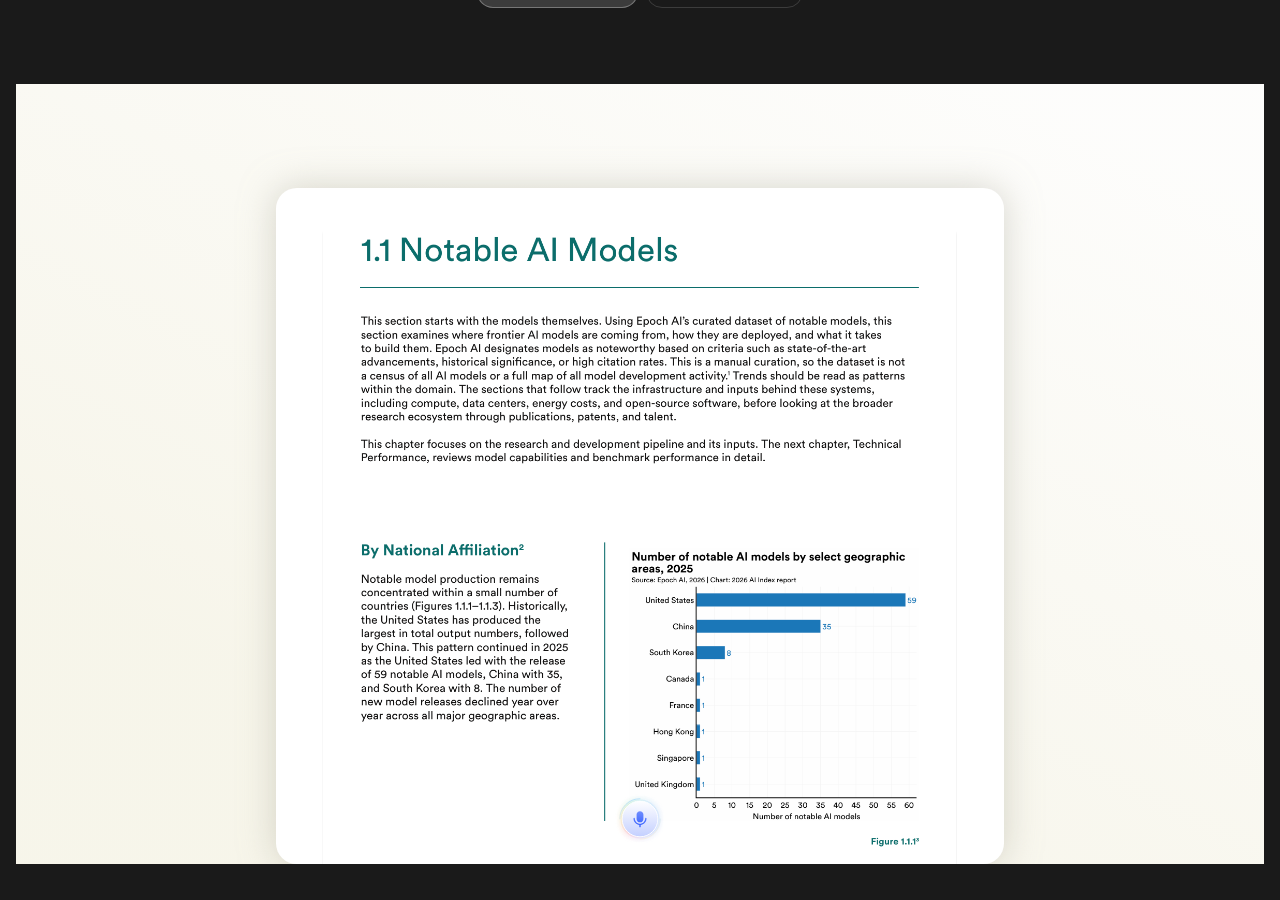
==== index.html @ 43699d31 "init: ai key case demo" ====
<!DOCTYPE html>
<html lang="zh-CN">
<head>
<meta charset="UTF-8">
<title>AI 键 Case</title>
<link rel="stylesheet" href="assets/ai-water-interactions.css">
<style>
* { margin: 0; padding: 0; box-sizing: border-box; }

body {
  width: 100%; height: 100vh;
  background: #1a1a1a;
  display: flex; flex-direction: column;
  align-items: center; justify-content: center;
  font-family: -apple-system, 'PingFang SC', 'Helvetica Neue', sans-serif;
  overflow: hidden;
  gap: 16px;
}

.tabs {
  display: flex; gap: 8px;
  z-index: 10;
  flex-shrink: 0;
}
.tab {
  padding: 6px 20px;
  border-radius: 20px;
  font-size: 13px;
  color: rgba(255,255,255,0.5);
  cursor: pointer;
  border: 1px solid rgba(255,255,255,0.15);
  transition: all 0.2s;
  user-select: none;
}
.tab.active {
  background: rgba(255,255,255,0.15);
  color: #fff;
  border-color: rgba(255,255,255,0.3);
}

.scene-wrapper {
  position: relative;
  width: 1440px;
  height: 900px;
  transform-origin: center center;
  flex-shrink: 0;
}

/* 每个场景固定 1440×900 */
.scene {
  position: absolute;
  top: 0; left: 0;
  width: 1440px; height: 900px;
  overflow: hidden;
  display: none;
}
.scene.active { display: block; }

/* ===================== SCENE 1: 一键语音 ===================== */
#scene-voice {
  background: #fff;
}
#scene-voice .bg-gradient {
  position: absolute;
  inset: 0;
  background: linear-gradient(205.744deg, rgb(245,244,237) 8.65%, rgb(214,206,151) 78.224%);
  opacity: 0.2;
}

/* PDF 白卡 left:300 top:120 w:840 */
.voice-card {
  position: absolute;
  left: 300px; top: 120px;
  width: 840px; height: 780px;
  background: #fff;
  border-radius: 24px;
  box-shadow: 0 0 40px rgba(178,176,160,0.5);
  overflow: hidden;
}
/* 内层容器 left:54 top:34 w:731 h:812，overflow hidden 裁掉浏览器 chrome */
.voice-card .pdf-inner {
  position: absolute;
  left: 54px; top: 34px;
  width: 731px; height: 812px;
  border-radius: 20px;
  overflow: hidden;
  pointer-events: none;
}
/* 图片用 Figma 参数：w:235.29% h:125.2% left:-66.34% top:-24.72% */
.voice-card .pdf-inner img {
  position: absolute;
  width: 235.29%;
  height: 125.2%;
  left: -66.34%;
  top: -24.72%;
  max-width: none;
}

/* AI 键 bottom:36 left:50% — Figma: size:32 但圆光晕 48 */
.ai-orb {
  position: absolute;
  bottom: 36px;
  left: 50%;
  transform: translateX(-50%);
  width: 32px; height: 32px;
  cursor: pointer;
  transition: opacity 0.5s ease;
}
.ai-orb.hidden { opacity: 0; pointer-events: none; }
.ai-orb:hover { filter: brightness(1.1); }
.ai-orb:active { opacity: 0.7; }

/* 三层光晕 */
.ai-orb .orb-outer {
  position: absolute;
  width: 72px; height: 72px;
  top: 50%; left: 50%; transform: translate(-50%,-50%);
  opacity: 0.3;
  transition: opacity 0.3s;
}
.ai-orb .orb-mid {
  position: absolute;
  width: 60px; height: 60px;
  top: 50%; left: 50%; transform: translate(-50%,-50%);
}
.ai-orb .orb-inner {
  position: absolute;
  width: 48px; height: 48px;
  top: 50%; left: 50%; transform: translate(-50%,-50%);
}
.ai-orb .orb-icon {
  position: absolute;
  width: 48px; height: 48px;
  top: 50%; left: 50%; transform: translate(-50%,-50%);
  transition: opacity 0.25s;
}

/* 录音状态：替换为新的 glow 图层 + 均衡器图标 */
.ai-orb .orb-rec-outer {
  position: absolute;
  width: 72px; height: 72px;
  top: 50%; left: 50%; transform: translate(-50%,-50%);
  opacity: 0;
  transition: opacity 0.3s;
}
.ai-orb .orb-rec-mid {
  position: absolute;
  width: 60px; height: 60px;
  top: 50%; left: 50%; transform: translate(-50%,-50%);
  opacity: 0;
  transition: opacity 0.3s;
}
.ai-orb .orb-rec-inner {
  position: absolute;
  width: 48px; height: 48px;
  top: 50%; left: 50%; transform: translate(-50%,-50%);
  opacity: 0;
  transition: opacity 0.3s;
}
/* 均衡器图标 */
.orb-eq {
  position: absolute;
  top: 50%; left: 50%; transform: translate(-50%,-50%);
  display: flex; align-items: center; gap: 2.5px;
  opacity: 0;
  transition: opacity 0.25s;
  pointer-events: none;
}
.orb-eq span {
  display: block;
  width: 2px; border-radius: 2px;
  background: linear-gradient(180deg, #708eff 0%, #335eff 100%);
  animation: eqAnim 0.6s ease-in-out infinite;
}
.orb-eq span:nth-child(1){ height:5px;  animation-delay:0s }
.orb-eq span:nth-child(2){ height:10px; animation-delay:0.1s }
.orb-eq span:nth-child(3){ height:14px; animation-delay:0.2s }
.orb-eq span:nth-child(4){ height:10px; animation-delay:0.3s }
.orb-eq span:nth-child(5){ height:5px;  animation-delay:0.4s }
@keyframes eqAnim {
  0%,100%{ transform:scaleY(1) } 50%{ transform:scaleY(0.4) }
}

/* idle 呼吸光晕 */
@keyframes orbBreathe {
  0%,100% { transform: translate(-50%,-50%) scale(1);    opacity: var(--orb-base-op); }
  50%      { transform: translate(-50%,-50%) scale(1.22); opacity: calc(var(--orb-base-op) * 1.7); }
}
.ai-orb.breathing .orb-outer {
  --orb-base-op: 0.25;
  animation: orbBreathe 2.6s ease-in-out infinite;
  transition: none;
}
.ai-orb.breathing .orb-mid {
  --orb-base-op: 0.5;
  animation: orbBreathe 2.6s ease-in-out infinite 0.15s;
  transition: none;
}
.ai-orb.breathing .orb-inner {
  --orb-base-op: 0.82;
  animation: orbBreathe 2.6s ease-in-out infinite 0.3s;
  transition: none;
}

/* recording 状态切换 */
.ai-orb.recording .orb-outer  { opacity: 0; }
.ai-orb.recording .orb-mid    { opacity: 0; }
.ai-orb.recording .orb-inner  { opacity: 0; }
.ai-orb.recording .orb-icon   { opacity: 0; }
.ai-orb.recording .orb-rec-outer { opacity: 0.3; }
.ai-orb.recording .orb-rec-mid   { opacity: 1; }
.ai-orb.recording .orb-rec-inner { opacity: 1; }
.ai-orb.recording .orb-eq        { opacity: 1; }

/* 语音胶囊：用 SVG 背景 + 迷你 orb 图标 */
.voice-capsule {
  position: absolute;
  bottom: 36px;
  left: 50%;
  transform: translateX(-50%);
  width: 60px;
  height: 60px;
  border-radius: 115px;
  overflow: hidden;
  opacity: 0;
  pointer-events: none;
  z-index: 20;
  transition: opacity 0.4s ease, width 0.5s cubic-bezier(0.34,1.2,0.64,1);
}
.voice-capsule.show {
  opacity: 1;
  width: 241px;
  pointer-events: auto;
}
.capsule-bg-img {
  position: absolute;
  left: 0; top: 0;
  width: 241px; height: 60px;
  pointer-events: none;
}
/* 胶囊内的迷你 orb 图标：left:-2.92 top:-2 w:63 h:64 */
.capsule-mini-orb {
  position: absolute;
  left: -2.92px; top: -2px;
  width: 63px; height: 64px;
}
.cmo-glow1 {
  position: absolute;
  width: 200.769px; height: 200.769px;
  top: 50%; left: calc(50% + 0.27px);
  transform: translate(-50%, -50%);
  opacity: 0.3;
  pointer-events: none;
}
.cmo-glow2 {
  position: absolute;
  width: 111.264px; height: 111.264px;
  top: 50%; left: calc(50% + 0.27px);
  transform: translate(-50%, -50%);
  pointer-events: none;
}
.cmo-glow3 {
  position: absolute;
  width: 61.319px; height: 61.319px;
  top: 50%; left: calc(50% + 0.27px);
  transform: translate(-50%, -50%);
  pointer-events: none;
}
.cmo-ring1 {
  position: absolute;
  width: 77.1px; height: 77.1px;
  top: 50%; left: calc(50% + 0.27px);
  transform: translate(-50%, -50%);
  pointer-events: none;
}
/* 用 CSS 圆替代有 SVG 滤镜的 ring1，避免发虚锯齿 */
.cmo-circle {
  position: absolute;
  width: 37.58px; height: 37.58px;
  top: 50%; left: calc(50% + 0.27px);
  transform: translate(-50%, -50%);
  border-radius: 50%;
  background: linear-gradient(180deg, #fff 0%, #c3cfff 100%);
  border: 1px solid rgba(255,255,255,0.9);
  box-shadow: 0 0 14px rgba(80,100,240,0.28),
              inset 0 3px 4px rgba(255,255,255,0.85),
              inset 0 -2px 3px rgba(195,207,255,0.7);
}
.cmo-ring2 {
  position: absolute;
  width: 42.5px; height: 42.5px;
  top: 50%; left: calc(50% + 0.27px);
  transform: translate(-50%, -50%);
  pointer-events: none;
}
.cmo-ring3 {
  position: absolute;
  width: 42.5px; height: 42.5px;
  top: 50%; left: calc(50% + 0.27px);
  transform: translate(-50%, -50%) rotate(90deg);
  pointer-events: none;
}
/* 均衡器条：left:22.54 top:22.77 size:18.462 in icon container */
.cmo-bars {
  position: absolute;
  left: 22.54px; top: 22.77px;
  width: 18.462px; height: 18.462px;
  display: flex; align-items: center;
  justify-content: center;
  gap: 2.261px;
}
.cmo-bars span {
  display: block;
  width: 1.884px; border-radius: 2px;
  background: linear-gradient(180deg, #708eff 0%, #335eff 100%);
  animation: eqAnim 0.6s ease-in-out infinite;
}
.cmo-bars span:nth-child(1){ height:4.521px; animation-delay:0s }
.cmo-bars span:nth-child(2){ height:9.042px; animation-delay:0.1s }
.cmo-bars span:nth-child(3){ height:13.564px; animation-delay:0.2s }
.cmo-bars span:nth-child(4){ height:9.042px; animation-delay:0.3s }
.cmo-bars span:nth-child(5){ height:4.521px; animation-delay:0.4s }
.capsule-label {
  position: absolute;
  left: 61.15px;
  top: 50%;
  transform: translateY(-50%);
  font-size: 18.462px;
  line-height: 30px;
  color: rgba(255,255,255,0.92);
  white-space: nowrap;
}

/* AI 面板 right:60 top:335 w:382 */
.ai-result-panel {
  position: absolute;
  right: 60px; top: 335px;
  width: 382px;
  background: linear-gradient(180deg, #000 0%, rgba(0,0,0,0.95) 84%, rgba(0,0,0,0) 105%);
  border: 1px solid #46c0ff;
  border-radius: 26px;
  padding: 24px 24px 20px;
  opacity: 0;
  transform: translateX(24px) scale(0.96);
  transition: opacity 0.5s cubic-bezier(0.22,1,0.36,1), transform 0.5s cubic-bezier(0.22,1,0.36,1);
  pointer-events: none;
  z-index: 10;
}
.ai-result-panel.show {
  opacity: 1;
  transform: translateX(0) scale(1);
  pointer-events: auto;
}
.panel-header {
  display: flex; align-items: center; gap: 8px;
  margin-bottom: 14px;
}
.panel-header img.logo-mark { width: 20px; height: 20px; }
.panel-header img.logo-text { height: 14px; }
.panel-body {
  font-size: 17px;
  line-height: 32px;
  color: rgba(255,255,255,0.92);
  letter-spacing: 0.01em;
  min-height: 120px;
  margin-bottom: 18px;
}
.panel-input {
  display: flex; align-items: center; gap: 10px;
  background: rgba(255,255,255,0.07);
  border: 1px solid rgba(255,255,255,0.14);
  border-radius: 20px;
  padding: 12px 14px;
  height: 52px;
}
.panel-input span {
  flex: 1;
  font-size: 14px;
  color: rgba(255,255,255,0.36);
}
.panel-input-icons {
  display: flex; gap: 10px; align-items: center;
}
.panel-input-icons .input-icon {
  width: 14px; height: 14px; display: block; flex-shrink: 0; opacity: 0.8;
}
.panel-mic-icon {
  position: relative; width: 18px; height: 18px; flex-shrink: 0;
}
.panel-mic-icon .mic-v {
  position: absolute; width: 3.63px; height: 6.47px; top: 3.82px; left: 7.19px;
}
.panel-mic-icon .mic-u {
  position: absolute; width: 8.67px; height: 6.34px; top: 7.77px; left: 4.67px;
}
.input-icon-divider {
  width: 1px; height: 12px; background: rgba(255,255,255,0.24); flex-shrink: 0;
}
.input-icon-send {
  width: 22px; height: 22px; border-radius: 11px;
  background: rgba(255,255,255,0.16);
  display: flex; align-items: center; justify-content: center; flex-shrink: 0;
}

/* hint */
.hint {
  position: absolute;
  bottom: 8px; left: 50%; transform: translateX(-50%);
  font-size: 12px; color: rgba(255,255,255,0.3);
  white-space: nowrap; pointer-events: none;
  transition: opacity 0.3s;
}
.hint.hide { opacity: 0; }

/* ===================== SCENE 2: 一键输入（微信） ===================== */
#scene-input {
  background: #fff;
}
#scene-input .bg-gradient {
  position: absolute; inset: 0;
  background: linear-gradient(205.744deg, rgb(245,244,237) 8.65%, rgb(214,206,151) 78.224%);
  opacity: 0.2;
}

/* 微信窗口 left:242 top:120 w:956 h:640 */
.wc-window {
  position: absolute;
  left: 242px; top: 120px;
  width: 956px; height: 640px;
  border-radius: 20px;
  overflow: hidden;
  box-shadow: 0 0 20px rgba(178,176,160,0.5);
  display: flex;
}

/* 左侧 sidebar w:84 */
.wc-sidebar {
  width: 84px;
  background: #ededed;
  flex-shrink: 0;
  display: flex; flex-direction: column; align-items: center;
  padding: 40px 0 24px;
  gap: 0;
  position: relative;
}
.wc-sidebar .avatar-wrap {
  width: 36px; height: 36px; border-radius: 50%; overflow: hidden; margin-bottom: 36px;
}
.wc-sidebar .avatar-wrap img { width: 100%; height: 100%; object-fit: cover; }
.wc-nav-icons {
  display: flex; flex-direction: column; gap: 24px; align-items: center;
}
.wc-nav-icons img { width: 24px; height: 24px; }
.wc-sidebar .settings-icon {
  position: absolute; bottom: 24px; left: 30px;
  width: 24px; height: 24px;
}

/* 联系人列表 w:320（84+320=404 → 右边从365开始） */
.wc-contacts-list {
  width: 280px;
  background: #f5f5f5;
  flex-shrink: 0;
  position: relative;
}
/* 背景图（渐变+暗角） */
.wc-contacts-list .bg-img {
  position: absolute;
  top: 0; left: 0;
  width: 320px; height: 640px;
}
.wc-contacts-list .search-bar {
  position: absolute;
  top: 30px; left: 24px;
  width: 232px; height: 46px;
  background: #e9e9e9;
  border-radius: 8px;
}
/* 联系人条目 */
.wc-contacts-items {
  position: absolute;
  top: 97px; left: 84px;
  display: flex; flex-direction: column; gap: 8px;
}
.wc-contact-item { width: 280px; height: 80px; }
.wc-contact-item img { width: 100%; height: 100%; }

/* 分割线 */
.wc-vert-divider {
  position: absolute;
  top: 0; left: 364px;
  width: 1px; height: 640px;
}
.wc-vert-divider img { width: 100%; height: 100%; }

/* 聊天区 left:365 w:591 */
.wc-chat {
  flex: 1;
  background: #f5f5f5;
  display: flex; flex-direction: column;
  position: relative;
}
/* 顶部标题 h:76 */
.wc-chat-header {
  height: 76px;
  background: #fff;
  display: flex; align-items: center;
  padding: 0 34px;
  font-size: 20px;
  font-weight: 600;
  color: #000;
  flex-shrink: 0;
  border-bottom: 1px solid #d9d9d9;
}
/* 消息区 */
.wc-chat-body {
  flex: 1;
  padding: 20px 24px;
  display: flex; flex-direction: column; gap: 16px;
  overflow: hidden;
}

/* 消息气泡行 */
.msg-row { display: flex; align-items: flex-start; gap: 10px; }
.msg-row.me { flex-direction: row-reverse; }

.msg-avatar { width: 32px; height: 32px; border-radius: 4px; overflow: hidden; flex-shrink: 0; }
.msg-avatar img { width: 100%; height: 100%; object-fit: cover; }

.msg-bubble {
  max-width: 320px;
  background: #fff;
  border-radius: 0 6px 6px 6px;
  padding: 10px 14px;
  font-size: 16px; line-height: 26px; color: #000;
}
.msg-row.me .msg-bubble {
  background: #95ec69;
  border-radius: 6px 0 6px 6px;
}

/* 文件气泡 */
.file-bubble {
  background: #fff;
  border-radius: 0 6px 6px 6px;
  overflow: hidden;
  width: 204px;
}
.file-bubble img { width: 100%; height: auto; display: block; }

/* 底部输入区 h:161 */
.wc-input-area {
  height: 161px;
  flex-shrink: 0;
  border-top: 1px solid #d9d9d9;
  background: #fff;
  position: relative;
}
.wc-input-toolbar {
  display: flex; align-items: center; gap: 12px;
  padding: 12px 16px 0;
}
.wc-input-toolbar img { width: 24px; height: 24px; }
.wc-input-box {
  padding: 8px 16px;
  font-size: 18px; line-height: 32px;
  color: #999;
  min-height: 40px;
}
.wc-input-box.typing { color: #000; }

/* AI 胶囊 (微信版) bottom:36 */
.wc-capsule {
  position: absolute;
  bottom: 36px;
  left: 50%;
  transform: translateX(-50%);
  height: 60px;
  background: linear-gradient(135deg, #111827, #1e3a5f);
  border-radius: 40px;
  display: flex; align-items: center; gap: 14px;
  padding: 0 24px;
  opacity: 0;
  width: 60px;
  overflow: hidden;
  white-space: nowrap;
  box-shadow: 0 4px 24px rgba(0,0,0,0.35);
  transition: opacity 0.25s, width 0.45s cubic-bezier(0.34,1.4,0.64,1);
  pointer-events: none;
  z-index: 20;
}
.wc-capsule.show {
  opacity: 1;
  width: 500px;
  pointer-events: auto;
}

/* AI 键 (微信) bottom:36 left:50% */
.ai-orb-wc {
  position: absolute;
  bottom: 36px;
  left: 50%;
  transform: translateX(-50%);
  width: 32px; height: 32px;
  cursor: pointer;
  transition: transform 0.15s;
  z-index: 10;
}
.ai-orb-wc:hover { transform: translateX(-50%) scale(1.08); }
.ai-orb-wc:active { transform: translateX(-50%) scale(0.94); }
.ai-orb-wc .orb-outer { position:absolute;width:72px;height:72px;top:50%;left:50%;transform:translate(-50%,-50%);opacity:0.3; }
.ai-orb-wc .orb-mid  { position:absolute;width:60px;height:60px;top:50%;left:50%;transform:translate(-50%,-50%); }
.ai-orb-wc .orb-inner{ position:absolute;width:48px;height:48px;top:50%;left:50%;transform:translate(-50%,-50%); }
.ai-orb-wc .orb-icon { position:absolute;width:48px;height:48px;top:50%;left:50%;transform:translate(-50%,-50%); }
</style>
</head>
<body>

<div class="tabs">
  <div class="tab active" onclick="switchScene('voice',this)">一键语音 · PDF 总结</div>
  <div class="tab" onclick="switchScene('input',this)">一键输入 · 微信回复</div>
</div>

<div class="scene-wrapper" id="wrapper">

  <!-- ========== SCENE 1: 一键语音 ========== -->
  <div class="scene active" id="scene-voice">
    <div class="bg-gradient"></div>

    <!-- PDF 白卡 -->
    <div class="voice-card">
      <div class="pdf-inner">
        <img src="assets/pdf-page.png" alt="PDF">
      </div>
    </div>

    <!-- AI 语音胶囊 -->
    <div class="voice-capsule" id="voice-capsule">
      <img class="capsule-bg-img" src="assets/capsule-bg.svg" alt="">
      <div class="capsule-mini-orb">
        <img class="cmo-glow1" src="assets/orb-rec-outer.png" alt="">
        <img class="cmo-glow2" src="assets/orb-rec-mid.png" alt="">
        <img class="cmo-glow3" src="assets/orb-rec-inner.png" alt="">
        <div class="cmo-circle"></div>
        <img class="cmo-ring2" src="assets/orb-rec-ring2.svg" alt="">
        <img class="cmo-ring3" src="assets/orb-rec-ring3.svg" alt="">
        <div class="cmo-bars">
          <span></span><span></span><span></span><span></span><span></span>
        </div>
      </div>
      <span class="capsule-label">总结一下这页内容</span>
    </div>

    <!-- AI 结果面板 -->
    <div class="ai-result-panel" id="ai-panel">
      <div class="panel-header">
        <img class="logo-mark" src="assets/tianxi-logo-mark.svg" alt="">
        <img class="logo-text" src="assets/tianxi-logo-text.svg" alt="天禧 AI">
      </div>
      <div class="panel-body" id="panel-text"></div>
      <div class="panel-input">
        <span>需要我帮你做什么</span>
        <div class="panel-input-icons">
          <img class="input-icon" src="assets/icon-input-add.svg" alt="">
          <div class="panel-mic-icon">
            <img class="mic-v" src="assets/icon-input-mic-v.svg" alt="">
            <img class="mic-u" src="assets/icon-input-mic-u.svg" alt="">
          </div>
          <div class="input-icon-divider"></div>
          <div class="input-icon-send">
            <img src="assets/icon-input-send.svg" width="11" height="11" alt="">
          </div>
        </div>
      </div>
    </div>

    <!-- AI 键 -->
    <div class="ai-orb" id="voice-orb" onclick="triggerVoice()">
      <img class="orb-outer" src="assets/orb-idle-outer.png" alt="">
      <img class="orb-mid"   src="assets/orb-idle-mid.png" alt="">
      <img class="orb-inner" src="assets/orb-idle-inner.png" alt="">
      <img class="orb-icon"  src="assets/orb-idle-icon.svg" alt="">
      <!-- 录音状态替换图层 -->
      <img class="orb-rec-outer" src="assets/orb-rec-outer.png" alt="">
      <img class="orb-rec-mid"   src="assets/orb-rec-mid.png" alt="">
      <img class="orb-rec-inner" src="assets/orb-rec-inner.png" alt="">
      <div class="orb-eq">
        <span></span><span></span><span></span><span></span><span></span>
      </div>
    </div>

    <div class="hint" id="voice-hint">点击 AI 键体验</div>
  </div>


  <!-- ========== SCENE 2: 一键输入 ========== -->
  <div class="scene" id="scene-input">
    <div class="bg-gradient"></div>

    <!-- 微信窗口 -->
    <div class="wc-window">

      <!-- 左侧 sidebar -->
      <div class="wc-sidebar">
        <div class="avatar-wrap">
          <img src="assets/wc-avatar-circle.png" alt="">
        </div>
        <div class="wc-nav-icons">
          <img src="assets/wc-nav-chat.svg" alt="">
          <img src="assets/wc-nav-contacts.svg" alt="">
          <img src="assets/wc-nav-moments.svg" alt="">
        </div>
        <img class="settings-icon" src="assets/wc-nav-settings.svg" alt="">
      </div>

      <!-- 联系人列表（通过设计稿图片还原） -->
      <div class="wc-contacts-list">
        <img class="bg-img" src="assets/wc-left-bg.svg" alt="">
        <div class="search-bar"></div>
        <div class="wc-contacts-items">
          <div class="wc-contact-item"><img src="assets/wc-contact1.svg" alt=""></div>
          <div class="wc-contact-item"><img src="assets/wc-contact2.svg" alt=""></div>
          <div class="wc-contact-item"><img src="assets/wc-contact3.svg" alt=""></div>
          <div class="wc-contact-item"><img src="assets/wc-contact4.svg" alt=""></div>
        </div>
        <div class="wc-vert-divider"><img src="assets/wc-divider.svg" alt=""></div>
      </div>

      <!-- 聊天区 -->
      <div class="wc-chat">
        <div class="wc-chat-header">报价单</div>
        <div class="wc-chat-body">
          <!-- 我发的文字 -->
          <div class="msg-row me">
            <div class="msg-avatar"><img src="assets/wc-avatar-me.png" alt=""></div>
            <div class="msg-bubble">宇总，我把报价单发您</div>
          </div>
          <!-- 我发的文件 -->
          <div class="msg-row me">
            <div class="msg-avatar"><img src="assets/wc-avatar-me.png" alt=""></div>
            <div class="file-bubble">
              <img src="assets/wc-file-bubble.png" alt="">
            </div>
          </div>
          <!-- 对方回复 -->
          <div class="msg-row other">
            <div class="msg-avatar"><img src="assets/wc-avatar-other.png" alt=""></div>
            <div class="msg-bubble">周经理，你们报价比别家贵 30% 啊</div>
          </div>
        </div>

        <!-- 输入区 -->
        <div class="wc-input-area">
          <div class="wc-input-toolbar">
            <img src="assets/wc-icon-emoji.svg" alt="">
            <img src="assets/wc-icon-scissors.svg" alt="">
            <img src="assets/wc-icon-folder.svg" alt="">
          </div>
          <div class="wc-input-box" id="wc-input">输入消息…</div>
        </div>
      </div>
    </div>

    <!-- AI 胶囊 (微信) -->
    <div class="wc-capsule" id="wc-capsule">
      <div class="capsule-wave">
        <span></span><span></span><span></span><span></span><span></span>
      </div>
      <span class="capsule-label">回复客户，委婉说明我们价格高是因为服务好</span>
    </div>

    <!-- AI 键 -->
    <div class="ai-orb-wc" id="wc-orb" onclick="triggerInput()">
      <img class="orb-outer" src="assets/orb-outer.png" alt="">
      <img class="orb-mid"   src="assets/orb-mid.png" alt="">
      <img class="orb-inner" src="assets/orb-inner.png" alt="">
      <img class="orb-icon"  src="assets/orb-icon.svg" alt="">
    </div>

    <div class="hint" id="input-hint">点击 AI 键体验</div>
  </div>

</div>

<script src="assets/ai-water-interactions.js"></script>
<script>
// 缩放适配
function scaleScene() {
  const wrapper = document.getElementById('wrapper');
  const availW = window.innerWidth - 32;
  const availH = window.innerHeight - 80;
  const scale = Math.min(availW / 1440, availH / 900);
  wrapper.style.transform = `scale(${scale})`;
}
scaleScene();
window.addEventListener('resize', scaleScene);

// 切换场景
function switchScene(name, el) {
  document.querySelectorAll('.scene').forEach(s => s.classList.remove('active'));
  document.querySelectorAll('.tab').forEach(t => t.classList.remove('active'));
  document.getElementById('scene-' + name).classList.add('active');
  el.classList.add('active');
  resetAll();
}

function resetAll() {
  // voice
  stopRipple();
  document.getElementById('voice-capsule').classList.remove('show');
  document.getElementById('ai-panel').classList.remove('show');
  document.getElementById('panel-text').textContent = '';
  document.getElementById('voice-hint').classList.remove('hide');
  document.getElementById('voice-orb').classList.remove('recording');
  document.getElementById('voice-orb').classList.remove('hidden');
  document.getElementById('voice-orb').classList.remove('breathing');
  voiceState = 0;
  if (voiceTimer) clearTimeout(voiceTimer);
  // 重置后重新自动播放
  if (document.getElementById('scene-voice').classList.contains('active')) {
    startVoiceFlow();
  }

  // input
  document.getElementById('wc-capsule').classList.remove('show');
  const inputEl = document.getElementById('wc-input');
  inputEl.textContent = '输入消息…';
  inputEl.classList.remove('typing');
  document.getElementById('input-hint').classList.remove('hide');
  // 清除动态追加的发送气泡
  document.querySelectorAll('#scene-input .msg-sent').forEach(el => el.remove());
  inputState = 0;
  if (inputTimer) clearTimeout(inputTimer);
}

// ====== Scene 1: 一键语音 ======
let voiceState = 0, voiceTimer = null;
const PDF_SUMMARY = '本页是《2026 AI Index 报告》，聚焦知名 AI 模型。基于 Epoch AI 数据集，分析2025年知名AI模型分布：美国以59个领先，中国35个、韩国8个紧随其后，主要地区新模型发布量同比下降。';

// ---- 水波纹（AIWater WaterRippleLayer） ----
let rippleLayer = null;

function buildRippleBackground(ctx, w, h) {
  // 和 scene-voice 背景一致：浅暖白渐变
  const g = ctx.createLinearGradient(0, 0, w * 0.6, h);
  g.addColorStop(0, '#f5f4ed');
  g.addColorStop(1, '#d6ce97');
  ctx.fillStyle = g;
  ctx.fillRect(0, 0, w, h);
  // 叠加白卡（PDF 区域）
  ctx.fillStyle = 'rgba(255,255,255,0.82)';
  const cardX = w * (300/1440), cardY = h * (120/900);
  const cardW = w * (840/1440), cardH = h * (780/900);
  ctx.fillRect(cardX, cardY, cardW, cardH);
}

function initRipple() {
  if (rippleLayer) { rippleLayer.destroy(); rippleLayer = null; }
  const sceneEl = document.getElementById('scene-voice');
  rippleLayer = AIWater.createWaterRippleLayer({
    target: sceneEl,
    fullScreen: false,
    autoPlay: false,
    loop: false,
    duration: 1400,
    sourceX: 0.5,
    sourceY: 1.06,
    opacity: 0.92,
    scale: 0.62
  });
  rippleLayer.setBackground(buildRippleBackground);
}

function playRipple(onComplete) {
  if (!rippleLayer) initRipple();
  rippleLayer.looping = false;
  rippleLayer.play();
  setTimeout(() => { onComplete?.(); }, 1500);
}

function stopRipple() {
  if (rippleLayer) rippleLayer.stop();
}

function startVoiceFlow() {
  playRipple(() => {
    // 水波纹结束 → 呼吸
    const orb = document.getElementById('voice-orb');
    orb.classList.add('breathing');
    voiceTimer = setTimeout(() => {
      orb.classList.remove('breathing');
      orb.classList.add('hidden');
      document.getElementById('voice-hint').classList.add('hide');
      voiceState = 1;
      voiceTimer = setTimeout(() => {
        document.getElementById('voice-capsule').classList.add('show');
        voiceTimer = setTimeout(() => {
          document.getElementById('voice-capsule').classList.remove('show');
          voiceTimer = setTimeout(() => {
            document.getElementById('ai-panel').classList.add('show');
            typewrite('panel-text', PDF_SUMMARY, 20);
            voiceState = 2;
          }, 500);
        }, 1800);
      }, 400);
    }, 1500);
  });
}

function triggerVoice() {
  if (voiceState === 2) {
    resetAll();
  }
}

function typewrite(id, text, speed) {
  const el = document.getElementById(id);
  el.textContent = '';
  let i = 0;
  function next() {
    if (i < text.length) {
      el.textContent += text[i++];
      voiceTimer = setTimeout(next, speed);
    }
  }
  next();
}

// ====== Scene 2: 一键输入 ======
let inputState = 0, inputTimer = null;
const WC_REPLY = '宇总，理解您的顾虑。我方定价略高于同行，只因交付、品控与服务均执行更高标准。';

function triggerInput() {
  if (inputState === 0) {
    document.getElementById('input-hint').classList.add('hide');
    document.getElementById('wc-capsule').classList.add('show');
    inputState = 1;
    inputTimer = setTimeout(() => {
      document.getElementById('wc-capsule').classList.remove('show');
      inputTimer = setTimeout(() => {
        const inputEl = document.getElementById('wc-input');
        inputEl.textContent = '';
        inputEl.classList.add('typing');
        typeInput(inputEl, WC_REPLY, 30, () => {
          // 打字完成 → 发送：清空输入框，追加气泡
          inputTimer = setTimeout(() => {
            inputEl.textContent = '输入消息…';
            inputEl.classList.remove('typing');
            sendBubble(WC_REPLY);
            inputState = 3;
          }, 400);
        });
        inputState = 2;
      }, 280);
    }, 1600);
  } else if (inputState === 3) {
    resetAll();
  }
}

function typeInput(el, text, speed, onDone) {
  let i = 0;
  function next() {
    if (i < text.length) {
      el.textContent += text[i++];
      inputTimer = setTimeout(next, speed);
    } else {
      onDone?.();
    }
  }
  next();
}

function sendBubble(text) {
  const chatBody = document.querySelector('#scene-input .wc-chat-body');
  const row = document.createElement('div');
  row.className = 'msg-row me msg-sent';
  row.innerHTML = `
    <div class="msg-avatar"><img src="assets/wc-avatar-me.png" alt=""></div>
    <div class="msg-bubble" id="sent-bubble"></div>
  `;
  // 先以 opacity 0 插入，然后 fade in
  row.style.opacity = '0';
  row.style.transition = 'opacity 0.25s ease';
  chatBody.appendChild(row);
  chatBody.scrollTop = chatBody.scrollHeight;
  // 触发 fade in
  requestAnimationFrame(() => {
    requestAnimationFrame(() => { row.style.opacity = '1'; });
  });
  // 逐字打出气泡内容
  const bubble = document.getElementById('sent-bubble');
  let i = 0;
  function next() {
    if (i < text.length) {
      bubble.textContent += text[i++];
      chatBody.scrollTop = chatBody.scrollHeight;
      inputTimer = setTimeout(next, 28);
    }
  }
  setTimeout(next, 200);
}
// 页面加载后自动启动
initRipple();
startVoiceFlow();
</script>
</body>
</html>
---- assets/ai-water-interactions.css ----
.aiw-hide-native-cursor,
.aiw-hide-native-cursor * {
  cursor: none !important;
}

.aiw-cursor-layer {
  position: fixed;
  inset: 0;
  z-index: 2147483000;
  pointer-events: none;
}

.aiw-cursor-asset {
  position: absolute;
  left: 0;
  top: 0;
  width: 133px;
  height: 131px;
  display: block;
  opacity: 0;
  transform:
    translate3d(
      calc(var(--aiw-cursor-x, -100px) - var(--aiw-cursor-hotspot-x, 50px)),
      calc(var(--aiw-cursor-y, -100px) - var(--aiw-cursor-hotspot-y, 37px)),
      0
    )
    scale(0.9);
  transform-origin: var(--aiw-cursor-hotspot-x, 50px) var(--aiw-cursor-hotspot-y, 37px);
  transition:
    opacity 120ms ease,
    transform 180ms cubic-bezier(0.16, 1, 0.3, 1);
  user-select: none;
}

.aiw-cursor-layer.is-visible .aiw-cursor-asset {
  opacity: 1;
  transform:
    translate3d(
      calc(var(--aiw-cursor-x, -100px) - var(--aiw-cursor-hotspot-x, 50px)),
      calc(var(--aiw-cursor-y, -100px) - var(--aiw-cursor-hotspot-y, 37px)),
      0
    )
    scale(1);
}

.aiw-chip-layer {
  position: fixed;
  inset: 0;
  z-index: 2147482990;
  pointer-events: none;
}

.aiw-command-chip {
  position: absolute;
  left: 0;
  top: 0;
  min-width: 280px;
  height: 72px;
  display: inline-flex;
  align-items: center;
  gap: 20px;
  border: 2px solid rgba(37, 107, 181, 0.9);
  border-radius: 999px;
  background:
    radial-gradient(circle at 18% 46%, rgba(255, 255, 255, 0.88), rgba(223, 238, 255, 0.76) 48%, transparent 76%),
    linear-gradient(100deg, rgba(229, 242, 255, 0.96), rgba(219, 235, 255, 0.9));
  box-shadow:
    inset 0 0 36px rgba(255, 255, 255, 0.86),
    inset 0 -10px 28px rgba(76, 143, 255, 0.13),
    0 14px 30px rgba(42, 95, 162, 0.15),
    0 0 34px rgba(91, 158, 255, 0.18);
  color: #1f67c8;
  font: 800 24px/1 "SF Pro Display", "PingFang SC", "Noto Sans SC", Arial, sans-serif;
  letter-spacing: 0;
  opacity: 0;
  overflow: hidden;
  padding: 0 30px 0 34px;
  transform:
    translate3d(var(--aiw-chip-x, -100px), var(--aiw-chip-y, -100px), 0)
    scaleX(0.28)
    scaleY(0.96);
  transform-origin: 34px 50%;
  transition:
    opacity 120ms ease,
    transform 460ms cubic-bezier(0.16, 1, 0.3, 1);
}

.aiw-command-chip::before {
  content: "";
  position: absolute;
  inset: -70% -18%;
  background:
    radial-gradient(circle at 18% 44%, rgba(255, 255, 255, 0.56), transparent 22%),
    radial-gradient(circle at 78% 58%, rgba(90, 190, 255, 0.13), transparent 26%),
    linear-gradient(115deg, transparent 0 36%, rgba(255, 255, 255, 0.34) 46%, transparent 58%);
  opacity: 0.82;
  transform: translateX(-16%);
}

.aiw-chip-layer.is-visible .aiw-command-chip {
  opacity: 1;
  transform:
    translate3d(var(--aiw-chip-x, -100px), var(--aiw-chip-y, -100px), 0)
    scaleX(1)
    scaleY(1);
}

.aiw-command-icon,
.aiw-command-label {
  position: relative;
  z-index: 1;
}

.aiw-command-icon {
  width: 38px;
  display: inline-grid;
  grid-template-columns: repeat(3, 5px);
  align-items: center;
  justify-content: center;
  gap: 5px;
  flex: 0 0 auto;
}

.aiw-command-icon span {
  width: 5px;
  border-radius: 999px;
  background: #2d72ce;
  opacity: 0.86;
}

.aiw-command-icon span:nth-child(1) {
  height: 16px;
}

.aiw-command-icon span:nth-child(2) {
  height: 26px;
}

.aiw-command-icon span:nth-child(3) {
  height: 12px;
  opacity: 0.38;
}

.aiw-command-label {
  white-space: nowrap;
  opacity: 0;
  transform: translateX(-8px);
  transition:
    opacity 260ms 130ms ease,
    transform 260ms 130ms cubic-bezier(0.16, 1, 0.3, 1);
}

.aiw-chip-layer.is-visible .aiw-command-label {
  opacity: 1;
  transform: translateX(0);
}

.aiw-command-chip-asset {
  position: absolute;
  left: 0;
  top: 0;
  width: 365px;
  height: 198px;
  display: block;
  opacity: 0;
  transform:
    translate3d(var(--aiw-chip-x, -100px), var(--aiw-chip-y, -100px), 0)
    scale(0.92);
  transform-origin: 64px 58px;
  transition:
    opacity 160ms ease,
    transform 420ms cubic-bezier(0.16, 1, 0.3, 1);
  user-select: none;
}

.aiw-chip-layer.is-visible .aiw-command-chip-asset {
  opacity: 1;
  transform:
    translate3d(var(--aiw-chip-x, -100px), var(--aiw-chip-y, -100px), 0)
    scale(1);
}

.aiw-voice-layer {
  position: fixed;
  inset: 0;
  z-index: 2147483000;
  pointer-events: none;
}

.aiw-voice-composite {
  position: absolute;
  left: 0;
  top: 0;
  width: 349px;
  height: 198px;
  opacity: 0;
  transform: translate3d(var(--aiw-voice-x, -100px), var(--aiw-voice-y, -100px), 0);
  transition: opacity 120ms ease;
  user-select: none;
}

.aiw-voice-layer.is-visible .aiw-voice-composite {
  opacity: 1;
}

.aiw-voice-cursor-asset {
  position: absolute;
  left: 0;
  top: 0;
  width: 133px;
  height: 131px;
  display: block;
}

.aiw-voice-bubble {
  position: absolute;
  left: var(--aiw-voice-bubble-x, 82px);
  top: var(--aiw-voice-bubble-y, 56px);
  min-width: 212px;
  max-width: min(520px, calc(100vw - 32px));
  height: 60px;
  display: inline-flex;
  align-items: center;
  gap: 14px;
  border: 2px solid transparent;
  border-radius: 999px;
  background:
    linear-gradient(#020407, #020407) padding-box,
    conic-gradient(from 230deg, #23d47b, #ffa800, #ff2563, #798aff, #4688ff, #46c0ff, #23d47b) border-box;
  box-shadow:
    inset 0 -24px 36px rgba(42, 215, 228, 0.34),
    inset 0 18px 28px rgba(0, 0, 0, 0.78),
    0 18px 34px rgba(0, 0, 0, 0.36),
    0 0 48px rgba(70, 192, 255, 0.18);
  color: rgba(255, 255, 255, 0.96);
  font: 800 22px/1 "SF Pro Display", "PingFang SC", "Noto Sans SC", Arial, sans-serif;
  letter-spacing: 0;
  overflow: hidden;
  padding: 0 28px 0 28px;
}

.aiw-voice-bubble::before {
  content: "";
  position: absolute;
  inset: -70% -18%;
  background:
    radial-gradient(circle at 22% 42%, rgba(255, 255, 255, 0.26), transparent 22%),
    radial-gradient(circle at 72% 86%, rgba(36, 224, 212, 0.28), transparent 30%),
    linear-gradient(100deg, transparent 0 32%, rgba(255, 255, 255, 0.08) 44%, transparent 58%);
  opacity: 0.9;
}

.aiw-voice-bars,
.aiw-voice-text {
  position: relative;
  z-index: 1;
}

.aiw-voice-bars {
  width: 32px;
  display: inline-grid;
  grid-template-columns: repeat(4, 3px);
  align-items: center;
  justify-content: center;
  gap: 5px;
  flex: 0 0 auto;
}

.aiw-voice-bars span {
  width: 3px;
  border-radius: 999px;
  background: rgba(255, 255, 255, 0.96);
  transform-origin: 50% 50%;
}

.aiw-voice-bars span:nth-child(1) {
  height: 14px;
  animation: aiwVoiceWave 760ms ease-in-out infinite;
}

.aiw-voice-bars span:nth-child(2) {
  height: 24px;
  animation: aiwVoiceWave 680ms 90ms ease-in-out infinite;
}

.aiw-voice-bars span:nth-child(3) {
  height: 20px;
  animation: aiwVoiceWave 820ms 150ms ease-in-out infinite;
}

.aiw-voice-bars span:nth-child(4) {
  height: 12px;
  opacity: 0.75;
  animation: aiwVoiceWave 720ms 210ms ease-in-out infinite;
}

.aiw-voice-layer:not(.is-listening) .aiw-voice-bars span {
  animation-play-state: paused;
}

.aiw-voice-text {
  white-space: nowrap;
  overflow: hidden;
  text-overflow: ellipsis;
}

.aiw-voice-layer.is-typing .aiw-voice-text::after {
  content: "";
  display: inline-block;
  width: 2px;
  height: 0.92em;
  margin-left: 3px;
  border-radius: 999px;
  background: currentColor;
  transform: translateY(0.08em);
  animation: aiwTypingCaret 720ms steps(1, end) infinite;
}

.aiw-water-ripple-layer {
  position: absolute;
  inset: 0;
  z-index: 2147482000;
  pointer-events: none;
  overflow: hidden;
  opacity: 1;
}

.aiw-water-ripple-layer.is-fullscreen {
  position: fixed;
  z-index: 2147482500;
}

.aiw-water-ripple-canvas {
  width: 100%;
  height: 100%;
  display: block;
}

.aiw-edge-glow-layer {
  position: absolute;
  inset: 0;
  z-index: 2147482600;
  overflow: hidden;
  pointer-events: none;
  opacity: 0;
  transition: opacity 520ms ease;
}

.aiw-edge-glow-layer.is-fullscreen {
  position: fixed;
}

.aiw-edge-glow-layer.is-active {
  opacity: var(--aiw-edge-opacity, 0.82);
}

.aiw-edge-glow-image {
  position: absolute;
  inset: 0;
  width: 100%;
  height: 100%;
  display: block;
  object-fit: fill;
  opacity: calc(0.92 * var(--aiw-edge-intensity, 1));
  filter:
    brightness(1)
    saturate(calc(1.02 + var(--aiw-edge-intensity, 1) * 0.08))
    drop-shadow(0 0 10px rgba(116, 196, 255, 0.18));
  transform-origin: 50% 50%;
  user-select: none;
  will-change: opacity, transform, filter;
}

.aiw-edge-glow-layer.is-active .aiw-edge-glow-image {
  animation: aiwEdgeGlowImageBreath 4600ms ease-in-out infinite;
}

.aiw-edge-glow,
.aiw-edge-glow-corner {
  position: absolute;
  display: none;
  opacity: 0;
}

.aiw-edge-glow-top {
  left: 0;
  top: calc(var(--aiw-edge-thickness, 42px) * -0.72);
  width: 100%;
  height: calc(var(--aiw-edge-thickness, 42px) * 1.9);
  background:
    linear-gradient(180deg, rgba(255, 255, 255, 0.42), rgba(255, 255, 255, 0.16) 38%, transparent 100%),
    linear-gradient(90deg, var(--aiw-edge-top-left), rgba(255, 255, 255, 0.3) 42%, var(--aiw-edge-top-right));
}

.aiw-edge-glow-right {
  right: calc(var(--aiw-edge-thickness, 42px) * -0.72);
  top: 0;
  width: calc(var(--aiw-edge-thickness, 42px) * 1.9);
  height: 100%;
  background:
    linear-gradient(270deg, rgba(255, 255, 255, 0.34), rgba(255, 255, 255, 0.12) 38%, transparent 100%),
    linear-gradient(180deg, var(--aiw-edge-top-right), var(--aiw-edge-right) 46%, var(--aiw-edge-bottom-right));
  animation-delay: -680ms;
}

.aiw-edge-glow-bottom {
  left: 0;
  bottom: calc(var(--aiw-edge-thickness, 42px) * -0.72);
  width: 100%;
  height: calc(var(--aiw-edge-thickness, 42px) * 1.9);
  background:
    linear-gradient(0deg, rgba(255, 255, 255, 0.34), rgba(255, 255, 255, 0.12) 38%, transparent 100%),
    linear-gradient(90deg, var(--aiw-edge-bottom-left), rgba(255, 255, 255, 0.22) 48%, var(--aiw-edge-bottom-right));
  animation-delay: -1180ms;
}

.aiw-edge-glow-left {
  left: calc(var(--aiw-edge-thickness, 42px) * -0.72);
  top: 0;
  width: calc(var(--aiw-edge-thickness, 42px) * 1.9);
  height: 100%;
  background:
    linear-gradient(90deg, rgba(255, 255, 255, 0.34), rgba(255, 255, 255, 0.12) 38%, transparent 100%),
    linear-gradient(180deg, var(--aiw-edge-top-left), var(--aiw-edge-left) 48%, var(--aiw-edge-bottom-left));
  animation-delay: -1720ms;
}

.aiw-edge-glow-corner {
  width: min(34vw, 360px);
  height: min(34vw, 360px);
  border-radius: 999px;
  filter: blur(calc(var(--aiw-edge-blur, 32px) * 0.72)) saturate(calc(1.08 * var(--aiw-edge-intensity, 1)));
  opacity: calc(0.52 * var(--aiw-edge-intensity, 1));
}

.aiw-edge-glow-corner-tl {
  left: min(-15vw, -90px);
  top: min(-15vw, -90px);
  background: radial-gradient(circle, var(--aiw-edge-top-left) 0%, rgba(70, 192, 255, 0.24) 36%, transparent 72%);
  animation-delay: -260ms;
}

.aiw-edge-glow-corner-tr {
  right: min(-15vw, -90px);
  top: min(-15vw, -90px);
  background: radial-gradient(circle, var(--aiw-edge-top-right) 0%, rgba(255, 37, 99, 0.22) 34%, transparent 72%);
  animation-delay: -860ms;
}

.aiw-edge-glow-corner-br {
  right: min(-15vw, -90px);
  bottom: min(-15vw, -90px);
  background: radial-gradient(circle, var(--aiw-edge-bottom-right) 0%, rgba(35, 212, 123, 0.2) 34%, transparent 72%);
  animation-delay: -1460ms;
}

.aiw-edge-glow-corner-bl {
  left: min(-15vw, -90px);
  bottom: min(-15vw, -90px);
  background: radial-gradient(circle, var(--aiw-edge-bottom-left) 0%, rgba(121, 138, 255, 0.22) 34%, transparent 72%);
  animation-delay: -2080ms;
}

@keyframes aiwVoiceWave {
  0%,
  100% {
    transform: scaleY(0.54);
  }

  50% {
    transform: scaleY(1.18);
  }
}

@keyframes aiwTypingCaret {
  0%,
  48% {
    opacity: 1;
  }

  49%,
  100% {
    opacity: 0;
  }
}

@keyframes aiwEdgeGlowBreath {
  0%,
  100% {
    opacity: calc(0.62 * var(--aiw-edge-intensity, 1));
    transform: scale(1);
  }

  50% {
    opacity: calc(0.94 * var(--aiw-edge-intensity, 1));
    transform: scale(1.018);
  }
}

@keyframes aiwEdgeGlowImageBreath {
  0%,
  100% {
    opacity: calc(0.58 * var(--aiw-edge-intensity, 1));
    filter:
      brightness(0.96)
      saturate(calc(1 + var(--aiw-edge-intensity, 1) * 0.06))
      drop-shadow(0 0 6px rgba(116, 196, 255, 0.1));
    transform: scale(0.999);
  }

  42% {
    opacity: calc(1 * var(--aiw-edge-intensity, 1));
    filter:
      brightness(1.2)
      saturate(calc(1.12 + var(--aiw-edge-intensity, 1) * 0.12))
      drop-shadow(0 0 18px rgba(116, 196, 255, 0.28));
    transform: scale(1.004);
  }

  58% {
    opacity: calc(0.92 * var(--aiw-edge-intensity, 1));
    filter:
      brightness(1.1)
      saturate(calc(1.08 + var(--aiw-edge-intensity, 1) * 0.1))
      drop-shadow(0 0 14px rgba(116, 196, 255, 0.22));
    transform: scale(1.002);
  }
}
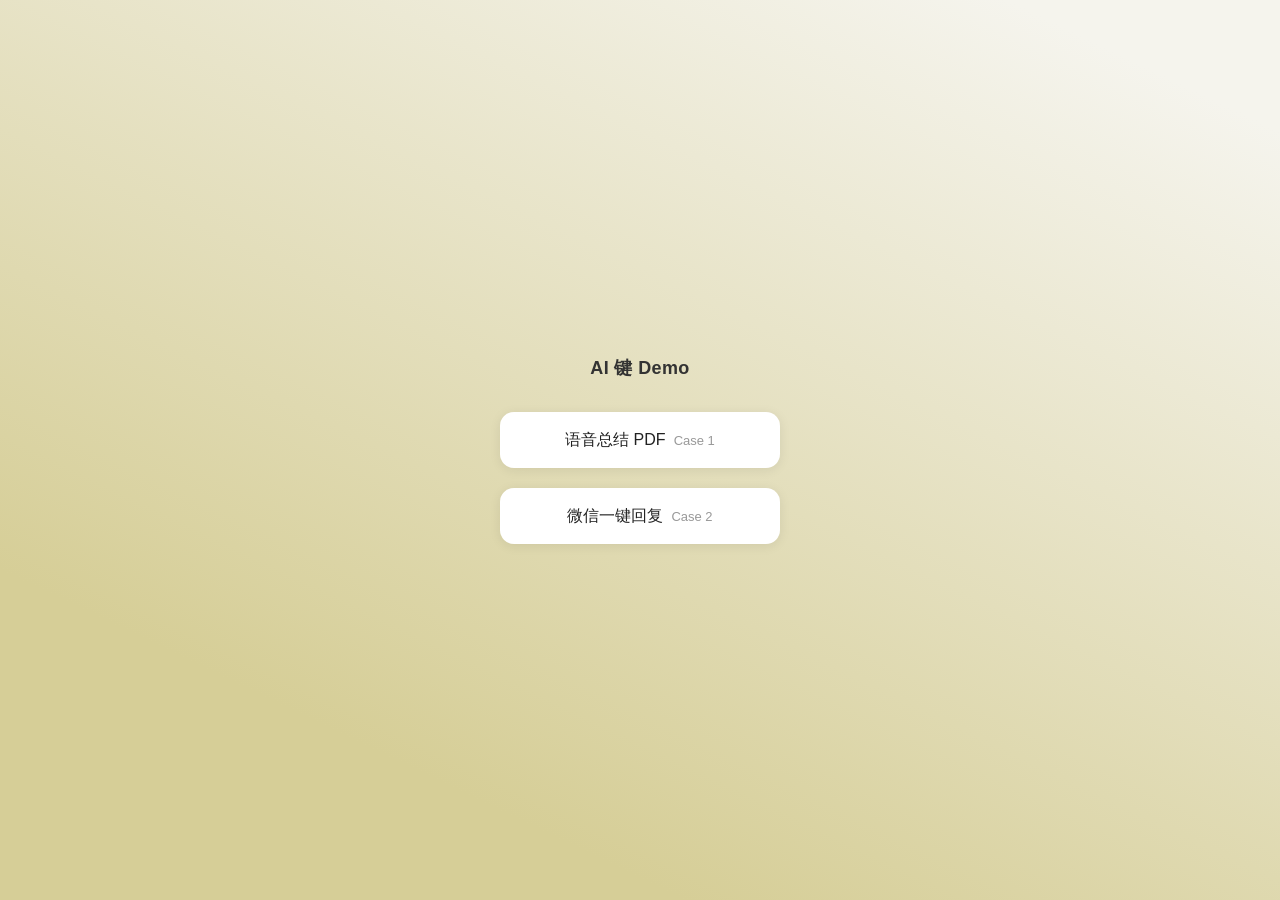
==== commit e6f7dfd6: "feat: add navigation index page, move case1 to case1.html" ====
--- a/index.html
+++ b/index.html
@@ -2,1007 +2,41 @@
 <html lang="zh-CN">
 <head>
 <meta charset="UTF-8">
-<title>AI 键 Case</title>
-<link rel="stylesheet" href="assets/ai-water-interactions.css">
+<title>AI 键 · Demo</title>
 <style>
 * { margin: 0; padding: 0; box-sizing: border-box; }
-
 body {
   width: 100%; height: 100vh;
-  background: #1a1a1a;
+  background: linear-gradient(205.744deg, rgb(245,244,237) 8.65%, rgb(214,206,151) 78.224%);
   display: flex; flex-direction: column;
-  align-items: center; justify-content: center;
+  align-items: center; justify-content: center; gap: 20px;
   font-family: -apple-system, 'PingFang SC', 'Helvetica Neue', sans-serif;
-  overflow: hidden;
-  gap: 16px;
 }
-
-.tabs {
-  display: flex; gap: 8px;
-  z-index: 10;
-  flex-shrink: 0;
+h1 {
+  font-size: 18px; font-weight: 600; color: #333;
+  margin-bottom: 12px; letter-spacing: 0.02em;
 }
-.tab {
-  padding: 6px 20px;
-  border-radius: 20px;
-  font-size: 13px;
-  color: rgba(255,255,255,0.5);
-  cursor: pointer;
-  border: 1px solid rgba(255,255,255,0.15);
-  transition: all 0.2s;
-  user-select: none;
+a {
+  display: flex; align-items: center; justify-content: center;
+  width: 280px; height: 56px;
+  background: #fff;
+  border-radius: 14px;
+  font-size: 16px; color: #222; text-decoration: none;
+  box-shadow: 0 2px 12px rgba(0,0,0,0.08);
+  transition: box-shadow 0.2s, transform 0.15s;
 }
-.tab.active {
-  background: rgba(255,255,255,0.15);
-  color: #fff;
-  border-color: rgba(255,255,255,0.3);
+a:hover {
+  box-shadow: 0 4px 20px rgba(0,0,0,0.14);
+  transform: translateY(-2px);
 }
-
-.scene-wrapper {
-  position: relative;
-  width: 1440px;
-  height: 900px;
-  transform-origin: center center;
-  flex-shrink: 0;
+a span {
+  font-size: 13px; color: #999; margin-left: 8px;
 }
-
-/* 每个场景固定 1440×900 */
-.scene {
-  position: absolute;
-  top: 0; left: 0;
-  width: 1440px; height: 900px;
-  overflow: hidden;
-  display: none;
-}
-.scene.active { display: block; }
-
-/* ===================== SCENE 1: 一键语音 ===================== */
-#scene-voice {
-  background: #fff;
-}
-#scene-voice .bg-gradient {
-  position: absolute;
-  inset: 0;
-  background: linear-gradient(205.744deg, rgb(245,244,237) 8.65%, rgb(214,206,151) 78.224%);
-  opacity: 0.2;
-}
-
-/* PDF 白卡 left:300 top:120 w:840 */
-.voice-card {
-  position: absolute;
-  left: 300px; top: 120px;
-  width: 840px; height: 780px;
-  background: #fff;
-  border-radius: 24px;
-  box-shadow: 0 0 40px rgba(178,176,160,0.5);
-  overflow: hidden;
-}
-/* 内层容器 left:54 top:34 w:731 h:812，overflow hidden 裁掉浏览器 chrome */
-.voice-card .pdf-inner {
-  position: absolute;
-  left: 54px; top: 34px;
-  width: 731px; height: 812px;
-  border-radius: 20px;
-  overflow: hidden;
-  pointer-events: none;
-}
-/* 图片用 Figma 参数：w:235.29% h:125.2% left:-66.34% top:-24.72% */
-.voice-card .pdf-inner img {
-  position: absolute;
-  width: 235.29%;
-  height: 125.2%;
-  left: -66.34%;
-  top: -24.72%;
-  max-width: none;
-}
-
-/* AI 键 bottom:36 left:50% — Figma: size:32 但圆光晕 48 */
-.ai-orb {
-  position: absolute;
-  bottom: 36px;
-  left: 50%;
-  transform: translateX(-50%);
-  width: 32px; height: 32px;
-  cursor: pointer;
-  transition: opacity 0.5s ease;
-}
-.ai-orb.hidden { opacity: 0; pointer-events: none; }
-.ai-orb:hover { filter: brightness(1.1); }
-.ai-orb:active { opacity: 0.7; }
-
-/* 三层光晕 */
-.ai-orb .orb-outer {
-  position: absolute;
-  width: 72px; height: 72px;
-  top: 50%; left: 50%; transform: translate(-50%,-50%);
-  opacity: 0.3;
-  transition: opacity 0.3s;
-}
-.ai-orb .orb-mid {
-  position: absolute;
-  width: 60px; height: 60px;
-  top: 50%; left: 50%; transform: translate(-50%,-50%);
-}
-.ai-orb .orb-inner {
-  position: absolute;
-  width: 48px; height: 48px;
-  top: 50%; left: 50%; transform: translate(-50%,-50%);
-}
-.ai-orb .orb-icon {
-  position: absolute;
-  width: 48px; height: 48px;
-  top: 50%; left: 50%; transform: translate(-50%,-50%);
-  transition: opacity 0.25s;
-}
-
-/* 录音状态：替换为新的 glow 图层 + 均衡器图标 */
-.ai-orb .orb-rec-outer {
-  position: absolute;
-  width: 72px; height: 72px;
-  top: 50%; left: 50%; transform: translate(-50%,-50%);
-  opacity: 0;
-  transition: opacity 0.3s;
-}
-.ai-orb .orb-rec-mid {
-  position: absolute;
-  width: 60px; height: 60px;
-  top: 50%; left: 50%; transform: translate(-50%,-50%);
-  opacity: 0;
-  transition: opacity 0.3s;
-}
-.ai-orb .orb-rec-inner {
-  position: absolute;
-  width: 48px; height: 48px;
-  top: 50%; left: 50%; transform: translate(-50%,-50%);
-  opacity: 0;
-  transition: opacity 0.3s;
-}
-/* 均衡器图标 */
-.orb-eq {
-  position: absolute;
-  top: 50%; left: 50%; transform: translate(-50%,-50%);
-  display: flex; align-items: center; gap: 2.5px;
-  opacity: 0;
-  transition: opacity 0.25s;
-  pointer-events: none;
-}
-.orb-eq span {
-  display: block;
-  width: 2px; border-radius: 2px;
-  background: linear-gradient(180deg, #708eff 0%, #335eff 100%);
-  animation: eqAnim 0.6s ease-in-out infinite;
-}
-.orb-eq span:nth-child(1){ height:5px;  animation-delay:0s }
-.orb-eq span:nth-child(2){ height:10px; animation-delay:0.1s }
-.orb-eq span:nth-child(3){ height:14px; animation-delay:0.2s }
-.orb-eq span:nth-child(4){ height:10px; animation-delay:0.3s }
-.orb-eq span:nth-child(5){ height:5px;  animation-delay:0.4s }
-@keyframes eqAnim {
-  0%,100%{ transform:scaleY(1) } 50%{ transform:scaleY(0.4) }
-}
-
-/* idle 呼吸光晕 */
-@keyframes orbBreathe {
-  0%,100% { transform: translate(-50%,-50%) scale(1);    opacity: var(--orb-base-op); }
-  50%      { transform: translate(-50%,-50%) scale(1.22); opacity: calc(var(--orb-base-op) * 1.7); }
-}
-.ai-orb.breathing .orb-outer {
-  --orb-base-op: 0.25;
-  animation: orbBreathe 2.6s ease-in-out infinite;
-  transition: none;
-}
-.ai-orb.breathing .orb-mid {
-  --orb-base-op: 0.5;
-  animation: orbBreathe 2.6s ease-in-out infinite 0.15s;
-  transition: none;
-}
-.ai-orb.breathing .orb-inner {
-  --orb-base-op: 0.82;
-  animation: orbBreathe 2.6s ease-in-out infinite 0.3s;
-  transition: none;
-}
-
-/* recording 状态切换 */
-.ai-orb.recording .orb-outer  { opacity: 0; }
-.ai-orb.recording .orb-mid    { opacity: 0; }
-.ai-orb.recording .orb-inner  { opacity: 0; }
-.ai-orb.recording .orb-icon   { opacity: 0; }
-.ai-orb.recording .orb-rec-outer { opacity: 0.3; }
-.ai-orb.recording .orb-rec-mid   { opacity: 1; }
-.ai-orb.recording .orb-rec-inner { opacity: 1; }
-.ai-orb.recording .orb-eq        { opacity: 1; }
-
-/* 语音胶囊：用 SVG 背景 + 迷你 orb 图标 */
-.voice-capsule {
-  position: absolute;
-  bottom: 36px;
-  left: 50%;
-  transform: translateX(-50%);
-  width: 60px;
-  height: 60px;
-  border-radius: 115px;
-  overflow: hidden;
-  opacity: 0;
-  pointer-events: none;
-  z-index: 20;
-  transition: opacity 0.4s ease, width 0.5s cubic-bezier(0.34,1.2,0.64,1);
-}
-.voice-capsule.show {
-  opacity: 1;
-  width: 241px;
-  pointer-events: auto;
-}
-.capsule-bg-img {
-  position: absolute;
-  left: 0; top: 0;
-  width: 241px; height: 60px;
-  pointer-events: none;
-}
-/* 胶囊内的迷你 orb 图标：left:-2.92 top:-2 w:63 h:64 */
-.capsule-mini-orb {
-  position: absolute;
-  left: -2.92px; top: -2px;
-  width: 63px; height: 64px;
-}
-.cmo-glow1 {
-  position: absolute;
-  width: 200.769px; height: 200.769px;
-  top: 50%; left: calc(50% + 0.27px);
-  transform: translate(-50%, -50%);
-  opacity: 0.3;
-  pointer-events: none;
-}
-.cmo-glow2 {
-  position: absolute;
-  width: 111.264px; height: 111.264px;
-  top: 50%; left: calc(50% + 0.27px);
-  transform: translate(-50%, -50%);
-  pointer-events: none;
-}
-.cmo-glow3 {
-  position: absolute;
-  width: 61.319px; height: 61.319px;
-  top: 50%; left: calc(50% + 0.27px);
-  transform: translate(-50%, -50%);
-  pointer-events: none;
-}
-.cmo-ring1 {
-  position: absolute;
-  width: 77.1px; height: 77.1px;
-  top: 50%; left: calc(50% + 0.27px);
-  transform: translate(-50%, -50%);
-  pointer-events: none;
-}
-/* 用 CSS 圆替代有 SVG 滤镜的 ring1，避免发虚锯齿 */
-.cmo-circle {
-  position: absolute;
-  width: 37.58px; height: 37.58px;
-  top: 50%; left: calc(50% + 0.27px);
-  transform: translate(-50%, -50%);
-  border-radius: 50%;
-  background: linear-gradient(180deg, #fff 0%, #c3cfff 100%);
-  border: 1px solid rgba(255,255,255,0.9);
-  box-shadow: 0 0 14px rgba(80,100,240,0.28),
-              inset 0 3px 4px rgba(255,255,255,0.85),
-              inset 0 -2px 3px rgba(195,207,255,0.7);
-}
-.cmo-ring2 {
-  position: absolute;
-  width: 42.5px; height: 42.5px;
-  top: 50%; left: calc(50% + 0.27px);
-  transform: translate(-50%, -50%);
-  pointer-events: none;
-}
-.cmo-ring3 {
-  position: absolute;
-  width: 42.5px; height: 42.5px;
-  top: 50%; left: calc(50% + 0.27px);
-  transform: translate(-50%, -50%) rotate(90deg);
-  pointer-events: none;
-}
-/* 均衡器条：left:22.54 top:22.77 size:18.462 in icon container */
-.cmo-bars {
-  position: absolute;
-  left: 22.54px; top: 22.77px;
-  width: 18.462px; height: 18.462px;
-  display: flex; align-items: center;
-  justify-content: center;
-  gap: 2.261px;
-}
-.cmo-bars span {
-  display: block;
-  width: 1.884px; border-radius: 2px;
-  background: linear-gradient(180deg, #708eff 0%, #335eff 100%);
-  animation: eqAnim 0.6s ease-in-out infinite;
-}
-.cmo-bars span:nth-child(1){ height:4.521px; animation-delay:0s }
-.cmo-bars span:nth-child(2){ height:9.042px; animation-delay:0.1s }
-.cmo-bars span:nth-child(3){ height:13.564px; animation-delay:0.2s }
-.cmo-bars span:nth-child(4){ height:9.042px; animation-delay:0.3s }
-.cmo-bars span:nth-child(5){ height:4.521px; animation-delay:0.4s }
-.capsule-label {
-  position: absolute;
-  left: 61.15px;
-  top: 50%;
-  transform: translateY(-50%);
-  font-size: 18.462px;
-  line-height: 30px;
-  color: rgba(255,255,255,0.92);
-  white-space: nowrap;
-}
-
-/* AI 面板 right:60 top:335 w:382 */
-.ai-result-panel {
-  position: absolute;
-  right: 60px; top: 335px;
-  width: 382px;
-  background: linear-gradient(180deg, #000 0%, rgba(0,0,0,0.95) 84%, rgba(0,0,0,0) 105%);
-  border: 1px solid #46c0ff;
-  border-radius: 26px;
-  padding: 24px 24px 20px;
-  opacity: 0;
-  transform: translateX(24px) scale(0.96);
-  transition: opacity 0.5s cubic-bezier(0.22,1,0.36,1), transform 0.5s cubic-bezier(0.22,1,0.36,1);
-  pointer-events: none;
-  z-index: 10;
-}
-.ai-result-panel.show {
-  opacity: 1;
-  transform: translateX(0) scale(1);
-  pointer-events: auto;
-}
-.panel-header {
-  display: flex; align-items: center; gap: 8px;
-  margin-bottom: 14px;
-}
-.panel-header img.logo-mark { width: 20px; height: 20px; }
-.panel-header img.logo-text { height: 14px; }
-.panel-body {
-  font-size: 17px;
-  line-height: 32px;
-  color: rgba(255,255,255,0.92);
-  letter-spacing: 0.01em;
-  min-height: 120px;
-  margin-bottom: 18px;
-}
-.panel-input {
-  display: flex; align-items: center; gap: 10px;
-  background: rgba(255,255,255,0.07);
-  border: 1px solid rgba(255,255,255,0.14);
-  border-radius: 20px;
-  padding: 12px 14px;
-  height: 52px;
-}
-.panel-input span {
-  flex: 1;
-  font-size: 14px;
-  color: rgba(255,255,255,0.36);
-}
-.panel-input-icons {
-  display: flex; gap: 10px; align-items: center;
-}
-.panel-input-icons .input-icon {
-  width: 14px; height: 14px; display: block; flex-shrink: 0; opacity: 0.8;
-}
-.panel-mic-icon {
-  position: relative; width: 18px; height: 18px; flex-shrink: 0;
-}
-.panel-mic-icon .mic-v {
-  position: absolute; width: 3.63px; height: 6.47px; top: 3.82px; left: 7.19px;
-}
-.panel-mic-icon .mic-u {
-  position: absolute; width: 8.67px; height: 6.34px; top: 7.77px; left: 4.67px;
-}
-.input-icon-divider {
-  width: 1px; height: 12px; background: rgba(255,255,255,0.24); flex-shrink: 0;
-}
-.input-icon-send {
-  width: 22px; height: 22px; border-radius: 11px;
-  background: rgba(255,255,255,0.16);
-  display: flex; align-items: center; justify-content: center; flex-shrink: 0;
-}
-
-/* hint */
-.hint {
-  position: absolute;
-  bottom: 8px; left: 50%; transform: translateX(-50%);
-  font-size: 12px; color: rgba(255,255,255,0.3);
-  white-space: nowrap; pointer-events: none;
-  transition: opacity 0.3s;
-}
-.hint.hide { opacity: 0; }
-
-/* ===================== SCENE 2: 一键输入（微信） ===================== */
-#scene-input {
-  background: #fff;
-}
-#scene-input .bg-gradient {
-  position: absolute; inset: 0;
-  background: linear-gradient(205.744deg, rgb(245,244,237) 8.65%, rgb(214,206,151) 78.224%);
-  opacity: 0.2;
-}
-
-/* 微信窗口 left:242 top:120 w:956 h:640 */
-.wc-window {
-  position: absolute;
-  left: 242px; top: 120px;
-  width: 956px; height: 640px;
-  border-radius: 20px;
-  overflow: hidden;
-  box-shadow: 0 0 20px rgba(178,176,160,0.5);
-  display: flex;
-}
-
-/* 左侧 sidebar w:84 */
-.wc-sidebar {
-  width: 84px;
-  background: #ededed;
-  flex-shrink: 0;
-  display: flex; flex-direction: column; align-items: center;
-  padding: 40px 0 24px;
-  gap: 0;
-  position: relative;
-}
-.wc-sidebar .avatar-wrap {
-  width: 36px; height: 36px; border-radius: 50%; overflow: hidden; margin-bottom: 36px;
-}
-.wc-sidebar .avatar-wrap img { width: 100%; height: 100%; object-fit: cover; }
-.wc-nav-icons {
-  display: flex; flex-direction: column; gap: 24px; align-items: center;
-}
-.wc-nav-icons img { width: 24px; height: 24px; }
-.wc-sidebar .settings-icon {
-  position: absolute; bottom: 24px; left: 30px;
-  width: 24px; height: 24px;
-}
-
-/* 联系人列表 w:320（84+320=404 → 右边从365开始） */
-.wc-contacts-list {
-  width: 280px;
-  background: #f5f5f5;
-  flex-shrink: 0;
-  position: relative;
-}
-/* 背景图（渐变+暗角） */
-.wc-contacts-list .bg-img {
-  position: absolute;
-  top: 0; left: 0;
-  width: 320px; height: 640px;
-}
-.wc-contacts-list .search-bar {
-  position: absolute;
-  top: 30px; left: 24px;
-  width: 232px; height: 46px;
-  background: #e9e9e9;
-  border-radius: 8px;
-}
-/* 联系人条目 */
-.wc-contacts-items {
-  position: absolute;
-  top: 97px; left: 84px;
-  display: flex; flex-direction: column; gap: 8px;
-}
-.wc-contact-item { width: 280px; height: 80px; }
-.wc-contact-item img { width: 100%; height: 100%; }
-
-/* 分割线 */
-.wc-vert-divider {
-  position: absolute;
-  top: 0; left: 364px;
-  width: 1px; height: 640px;
-}
-.wc-vert-divider img { width: 100%; height: 100%; }
-
-/* 聊天区 left:365 w:591 */
-.wc-chat {
-  flex: 1;
-  background: #f5f5f5;
-  display: flex; flex-direction: column;
-  position: relative;
-}
-/* 顶部标题 h:76 */
-.wc-chat-header {
-  height: 76px;
-  background: #fff;
-  display: flex; align-items: center;
-  padding: 0 34px;
-  font-size: 20px;
-  font-weight: 600;
-  color: #000;
-  flex-shrink: 0;
-  border-bottom: 1px solid #d9d9d9;
-}
-/* 消息区 */
-.wc-chat-body {
-  flex: 1;
-  padding: 20px 24px;
-  display: flex; flex-direction: column; gap: 16px;
-  overflow: hidden;
-}
-
-/* 消息气泡行 */
-.msg-row { display: flex; align-items: flex-start; gap: 10px; }
-.msg-row.me { flex-direction: row-reverse; }
-
-.msg-avatar { width: 32px; height: 32px; border-radius: 4px; overflow: hidden; flex-shrink: 0; }
-.msg-avatar img { width: 100%; height: 100%; object-fit: cover; }
-
-.msg-bubble {
-  max-width: 320px;
-  background: #fff;
-  border-radius: 0 6px 6px 6px;
-  padding: 10px 14px;
-  font-size: 16px; line-height: 26px; color: #000;
-}
-.msg-row.me .msg-bubble {
-  background: #95ec69;
-  border-radius: 6px 0 6px 6px;
-}
-
-/* 文件气泡 */
-.file-bubble {
-  background: #fff;
-  border-radius: 0 6px 6px 6px;
-  overflow: hidden;
-  width: 204px;
-}
-.file-bubble img { width: 100%; height: auto; display: block; }
-
-/* 底部输入区 h:161 */
-.wc-input-area {
-  height: 161px;
-  flex-shrink: 0;
-  border-top: 1px solid #d9d9d9;
-  background: #fff;
-  position: relative;
-}
-.wc-input-toolbar {
-  display: flex; align-items: center; gap: 12px;
-  padding: 12px 16px 0;
-}
-.wc-input-toolbar img { width: 24px; height: 24px; }
-.wc-input-box {
-  padding: 8px 16px;
-  font-size: 18px; line-height: 32px;
-  color: #999;
-  min-height: 40px;
-}
-.wc-input-box.typing { color: #000; }
-
-/* AI 胶囊 (微信版) bottom:36 */
-.wc-capsule {
-  position: absolute;
-  bottom: 36px;
-  left: 50%;
-  transform: translateX(-50%);
-  height: 60px;
-  background: linear-gradient(135deg, #111827, #1e3a5f);
-  border-radius: 40px;
-  display: flex; align-items: center; gap: 14px;
-  padding: 0 24px;
-  opacity: 0;
-  width: 60px;
-  overflow: hidden;
-  white-space: nowrap;
-  box-shadow: 0 4px 24px rgba(0,0,0,0.35);
-  transition: opacity 0.25s, width 0.45s cubic-bezier(0.34,1.4,0.64,1);
-  pointer-events: none;
-  z-index: 20;
-}
-.wc-capsule.show {
-  opacity: 1;
-  width: 500px;
-  pointer-events: auto;
-}
-
-/* AI 键 (微信) bottom:36 left:50% */
-.ai-orb-wc {
-  position: absolute;
-  bottom: 36px;
-  left: 50%;
-  transform: translateX(-50%);
-  width: 32px; height: 32px;
-  cursor: pointer;
-  transition: transform 0.15s;
-  z-index: 10;
-}
-.ai-orb-wc:hover { transform: translateX(-50%) scale(1.08); }
-.ai-orb-wc:active { transform: translateX(-50%) scale(0.94); }
-.ai-orb-wc .orb-outer { position:absolute;width:72px;height:72px;top:50%;left:50%;transform:translate(-50%,-50%);opacity:0.3; }
-.ai-orb-wc .orb-mid  { position:absolute;width:60px;height:60px;top:50%;left:50%;transform:translate(-50%,-50%); }
-.ai-orb-wc .orb-inner{ position:absolute;width:48px;height:48px;top:50%;left:50%;transform:translate(-50%,-50%); }
-.ai-orb-wc .orb-icon { position:absolute;width:48px;height:48px;top:50%;left:50%;transform:translate(-50%,-50%); }
 </style>
 </head>
 <body>
-
-<div class="tabs">
-  <div class="tab active" onclick="switchScene('voice',this)">一键语音 · PDF 总结</div>
-  <div class="tab" onclick="switchScene('input',this)">一键输入 · 微信回复</div>
-</div>
-
-<div class="scene-wrapper" id="wrapper">
-
-  <!-- ========== SCENE 1: 一键语音 ========== -->
-  <div class="scene active" id="scene-voice">
-    <div class="bg-gradient"></div>
-
-    <!-- PDF 白卡 -->
-    <div class="voice-card">
-      <div class="pdf-inner">
-        <img src="assets/pdf-page.png" alt="PDF">
-      </div>
-    </div>
-
-    <!-- AI 语音胶囊 -->
-    <div class="voice-capsule" id="voice-capsule">
-      <img class="capsule-bg-img" src="assets/capsule-bg.svg" alt="">
-      <div class="capsule-mini-orb">
-        <img class="cmo-glow1" src="assets/orb-rec-outer.png" alt="">
-        <img class="cmo-glow2" src="assets/orb-rec-mid.png" alt="">
-        <img class="cmo-glow3" src="assets/orb-rec-inner.png" alt="">
-        <div class="cmo-circle"></div>
-        <img class="cmo-ring2" src="assets/orb-rec-ring2.svg" alt="">
-        <img class="cmo-ring3" src="assets/orb-rec-ring3.svg" alt="">
-        <div class="cmo-bars">
-          <span></span><span></span><span></span><span></span><span></span>
-        </div>
-      </div>
-      <span class="capsule-label">总结一下这页内容</span>
-    </div>
-
-    <!-- AI 结果面板 -->
-    <div class="ai-result-panel" id="ai-panel">
-      <div class="panel-header">
-        <img class="logo-mark" src="assets/tianxi-logo-mark.svg" alt="">
-        <img class="logo-text" src="assets/tianxi-logo-text.svg" alt="天禧 AI">
-      </div>
-      <div class="panel-body" id="panel-text"></div>
-      <div class="panel-input">
-        <span>需要我帮你做什么</span>
-        <div class="panel-input-icons">
-          <img class="input-icon" src="assets/icon-input-add.svg" alt="">
-          <div class="panel-mic-icon">
-            <img class="mic-v" src="assets/icon-input-mic-v.svg" alt="">
-            <img class="mic-u" src="assets/icon-input-mic-u.svg" alt="">
-          </div>
-          <div class="input-icon-divider"></div>
-          <div class="input-icon-send">
-            <img src="assets/icon-input-send.svg" width="11" height="11" alt="">
-          </div>
-        </div>
-      </div>
-    </div>
-
-    <!-- AI 键 -->
-    <div class="ai-orb" id="voice-orb" onclick="triggerVoice()">
-      <img class="orb-outer" src="assets/orb-idle-outer.png" alt="">
-      <img class="orb-mid"   src="assets/orb-idle-mid.png" alt="">
-      <img class="orb-inner" src="assets/orb-idle-inner.png" alt="">
-      <img class="orb-icon"  src="assets/orb-idle-icon.svg" alt="">
-      <!-- 录音状态替换图层 -->
-      <img class="orb-rec-outer" src="assets/orb-rec-outer.png" alt="">
-      <img class="orb-rec-mid"   src="assets/orb-rec-mid.png" alt="">
-      <img class="orb-rec-inner" src="assets/orb-rec-inner.png" alt="">
-      <div class="orb-eq">
-        <span></span><span></span><span></span><span></span><span></span>
-      </div>
-    </div>
-
-    <div class="hint" id="voice-hint">点击 AI 键体验</div>
-  </div>
-
-
-  <!-- ========== SCENE 2: 一键输入 ========== -->
-  <div class="scene" id="scene-input">
-    <div class="bg-gradient"></div>
-
-    <!-- 微信窗口 -->
-    <div class="wc-window">
-
-      <!-- 左侧 sidebar -->
-      <div class="wc-sidebar">
-        <div class="avatar-wrap">
-          <img src="assets/wc-avatar-circle.png" alt="">
-        </div>
-        <div class="wc-nav-icons">
-          <img src="assets/wc-nav-chat.svg" alt="">
-          <img src="assets/wc-nav-contacts.svg" alt="">
-          <img src="assets/wc-nav-moments.svg" alt="">
-        </div>
-        <img class="settings-icon" src="assets/wc-nav-settings.svg" alt="">
-      </div>
-
-      <!-- 联系人列表（通过设计稿图片还原） -->
-      <div class="wc-contacts-list">
-        <img class="bg-img" src="assets/wc-left-bg.svg" alt="">
-        <div class="search-bar"></div>
-        <div class="wc-contacts-items">
-          <div class="wc-contact-item"><img src="assets/wc-contact1.svg" alt=""></div>
-          <div class="wc-contact-item"><img src="assets/wc-contact2.svg" alt=""></div>
-          <div class="wc-contact-item"><img src="assets/wc-contact3.svg" alt=""></div>
-          <div class="wc-contact-item"><img src="assets/wc-contact4.svg" alt=""></div>
-        </div>
-        <div class="wc-vert-divider"><img src="assets/wc-divider.svg" alt=""></div>
-      </div>
-
-      <!-- 聊天区 -->
-      <div class="wc-chat">
-        <div class="wc-chat-header">报价单</div>
-        <div class="wc-chat-body">
-          <!-- 我发的文字 -->
-          <div class="msg-row me">
-            <div class="msg-avatar"><img src="assets/wc-avatar-me.png" alt=""></div>
-            <div class="msg-bubble">宇总，我把报价单发您</div>
-          </div>
-          <!-- 我发的文件 -->
-          <div class="msg-row me">
-            <div class="msg-avatar"><img src="assets/wc-avatar-me.png" alt=""></div>
-            <div class="file-bubble">
-              <img src="assets/wc-file-bubble.png" alt="">
-            </div>
-          </div>
-          <!-- 对方回复 -->
-          <div class="msg-row other">
-            <div class="msg-avatar"><img src="assets/wc-avatar-other.png" alt=""></div>
-            <div class="msg-bubble">周经理，你们报价比别家贵 30% 啊</div>
-          </div>
-        </div>
-
-        <!-- 输入区 -->
-        <div class="wc-input-area">
-          <div class="wc-input-toolbar">
-            <img src="assets/wc-icon-emoji.svg" alt="">
-            <img src="assets/wc-icon-scissors.svg" alt="">
-            <img src="assets/wc-icon-folder.svg" alt="">
-          </div>
-          <div class="wc-input-box" id="wc-input">输入消息…</div>
-        </div>
-      </div>
-    </div>
-
-    <!-- AI 胶囊 (微信) -->
-    <div class="wc-capsule" id="wc-capsule">
-      <div class="capsule-wave">
-        <span></span><span></span><span></span><span></span><span></span>
-      </div>
-      <span class="capsule-label">回复客户，委婉说明我们价格高是因为服务好</span>
-    </div>
-
-    <!-- AI 键 -->
-    <div class="ai-orb-wc" id="wc-orb" onclick="triggerInput()">
-      <img class="orb-outer" src="assets/orb-outer.png" alt="">
-      <img class="orb-mid"   src="assets/orb-mid.png" alt="">
-      <img class="orb-inner" src="assets/orb-inner.png" alt="">
-      <img class="orb-icon"  src="assets/orb-icon.svg" alt="">
-    </div>
-
-    <div class="hint" id="input-hint">点击 AI 键体验</div>
-  </div>
-
-</div>
-
-<script src="assets/ai-water-interactions.js"></script>
-<script>
-// 缩放适配
-function scaleScene() {
-  const wrapper = document.getElementById('wrapper');
-  const availW = window.innerWidth - 32;
-  const availH = window.innerHeight - 80;
-  const scale = Math.min(availW / 1440, availH / 900);
-  wrapper.style.transform = `scale(${scale})`;
-}
-scaleScene();
-window.addEventListener('resize', scaleScene);
-
-// 切换场景
-function switchScene(name, el) {
-  document.querySelectorAll('.scene').forEach(s => s.classList.remove('active'));
-  document.querySelectorAll('.tab').forEach(t => t.classList.remove('active'));
-  document.getElementById('scene-' + name).classList.add('active');
-  el.classList.add('active');
-  resetAll();
-}
-
-function resetAll() {
-  // voice
-  stopRipple();
-  document.getElementById('voice-capsule').classList.remove('show');
-  document.getElementById('ai-panel').classList.remove('show');
-  document.getElementById('panel-text').textContent = '';
-  document.getElementById('voice-hint').classList.remove('hide');
-  document.getElementById('voice-orb').classList.remove('recording');
-  document.getElementById('voice-orb').classList.remove('hidden');
-  document.getElementById('voice-orb').classList.remove('breathing');
-  voiceState = 0;
-  if (voiceTimer) clearTimeout(voiceTimer);
-  // 重置后重新自动播放
-  if (document.getElementById('scene-voice').classList.contains('active')) {
-    startVoiceFlow();
-  }
-
-  // input
-  document.getElementById('wc-capsule').classList.remove('show');
-  const inputEl = document.getElementById('wc-input');
-  inputEl.textContent = '输入消息…';
-  inputEl.classList.remove('typing');
-  document.getElementById('input-hint').classList.remove('hide');
-  // 清除动态追加的发送气泡
-  document.querySelectorAll('#scene-input .msg-sent').forEach(el => el.remove());
-  inputState = 0;
-  if (inputTimer) clearTimeout(inputTimer);
-}
-
-// ====== Scene 1: 一键语音 ======
-let voiceState = 0, voiceTimer = null;
-const PDF_SUMMARY = '本页是《2026 AI Index 报告》，聚焦知名 AI 模型。基于 Epoch AI 数据集，分析2025年知名AI模型分布：美国以59个领先，中国35个、韩国8个紧随其后，主要地区新模型发布量同比下降。';
-
-// ---- 水波纹（AIWater WaterRippleLayer） ----
-let rippleLayer = null;
-
-function buildRippleBackground(ctx, w, h) {
-  // 和 scene-voice 背景一致：浅暖白渐变
-  const g = ctx.createLinearGradient(0, 0, w * 0.6, h);
-  g.addColorStop(0, '#f5f4ed');
-  g.addColorStop(1, '#d6ce97');
-  ctx.fillStyle = g;
-  ctx.fillRect(0, 0, w, h);
-  // 叠加白卡（PDF 区域）
-  ctx.fillStyle = 'rgba(255,255,255,0.82)';
-  const cardX = w * (300/1440), cardY = h * (120/900);
-  const cardW = w * (840/1440), cardH = h * (780/900);
-  ctx.fillRect(cardX, cardY, cardW, cardH);
-}
-
-function initRipple() {
-  if (rippleLayer) { rippleLayer.destroy(); rippleLayer = null; }
-  const sceneEl = document.getElementById('scene-voice');
-  rippleLayer = AIWater.createWaterRippleLayer({
-    target: sceneEl,
-    fullScreen: false,
-    autoPlay: false,
-    loop: false,
-    duration: 1400,
-    sourceX: 0.5,
-    sourceY: 1.06,
-    opacity: 0.92,
-    scale: 0.62
-  });
-  rippleLayer.setBackground(buildRippleBackground);
-}
-
-function playRipple(onComplete) {
-  if (!rippleLayer) initRipple();
-  rippleLayer.looping = false;
-  rippleLayer.play();
-  setTimeout(() => { onComplete?.(); }, 1500);
-}
-
-function stopRipple() {
-  if (rippleLayer) rippleLayer.stop();
-}
-
-function startVoiceFlow() {
-  playRipple(() => {
-    // 水波纹结束 → 呼吸
-    const orb = document.getElementById('voice-orb');
-    orb.classList.add('breathing');
-    voiceTimer = setTimeout(() => {
-      orb.classList.remove('breathing');
-      orb.classList.add('hidden');
-      document.getElementById('voice-hint').classList.add('hide');
-      voiceState = 1;
-      voiceTimer = setTimeout(() => {
-        document.getElementById('voice-capsule').classList.add('show');
-        voiceTimer = setTimeout(() => {
-          document.getElementById('voice-capsule').classList.remove('show');
-          voiceTimer = setTimeout(() => {
-            document.getElementById('ai-panel').classList.add('show');
-            typewrite('panel-text', PDF_SUMMARY, 20);
-            voiceState = 2;
-          }, 500);
-        }, 1800);
-      }, 400);
-    }, 1500);
-  });
-}
-
-function triggerVoice() {
-  if (voiceState === 2) {
-    resetAll();
-  }
-}
-
-function typewrite(id, text, speed) {
-  const el = document.getElementById(id);
-  el.textContent = '';
-  let i = 0;
-  function next() {
-    if (i < text.length) {
-      el.textContent += text[i++];
-      voiceTimer = setTimeout(next, speed);
-    }
-  }
-  next();
-}
-
-// ====== Scene 2: 一键输入 ======
-let inputState = 0, inputTimer = null;
-const WC_REPLY = '宇总，理解您的顾虑。我方定价略高于同行，只因交付、品控与服务均执行更高标准。';
-
-function triggerInput() {
-  if (inputState === 0) {
-    document.getElementById('input-hint').classList.add('hide');
-    document.getElementById('wc-capsule').classList.add('show');
-    inputState = 1;
-    inputTimer = setTimeout(() => {
-      document.getElementById('wc-capsule').classList.remove('show');
-      inputTimer = setTimeout(() => {
-        const inputEl = document.getElementById('wc-input');
-        inputEl.textContent = '';
-        inputEl.classList.add('typing');
-        typeInput(inputEl, WC_REPLY, 30, () => {
-          // 打字完成 → 发送：清空输入框，追加气泡
-          inputTimer = setTimeout(() => {
-            inputEl.textContent = '输入消息…';
-            inputEl.classList.remove('typing');
-            sendBubble(WC_REPLY);
-            inputState = 3;
-          }, 400);
-        });
-        inputState = 2;
-      }, 280);
-    }, 1600);
-  } else if (inputState === 3) {
-    resetAll();
-  }
-}
-
-function typeInput(el, text, speed, onDone) {
-  let i = 0;
-  function next() {
-    if (i < text.length) {
-      el.textContent += text[i++];
-      inputTimer = setTimeout(next, speed);
-    } else {
-      onDone?.();
-    }
-  }
-  next();
-}
-
-function sendBubble(text) {
-  const chatBody = document.querySelector('#scene-input .wc-chat-body');
-  const row = document.createElement('div');
-  row.className = 'msg-row me msg-sent';
-  row.innerHTML = `
-    <div class="msg-avatar"><img src="assets/wc-avatar-me.png" alt=""></div>
-    <div class="msg-bubble" id="sent-bubble"></div>
-  `;
-  // 先以 opacity 0 插入，然后 fade in
-  row.style.opacity = '0';
-  row.style.transition = 'opacity 0.25s ease';
-  chatBody.appendChild(row);
-  chatBody.scrollTop = chatBody.scrollHeight;
-  // 触发 fade in
-  requestAnimationFrame(() => {
-    requestAnimationFrame(() => { row.style.opacity = '1'; });
-  });
-  // 逐字打出气泡内容
-  const bubble = document.getElementById('sent-bubble');
-  let i = 0;
-  function next() {
-    if (i < text.length) {
-      bubble.textContent += text[i++];
-      chatBody.scrollTop = chatBody.scrollHeight;
-      inputTimer = setTimeout(next, 28);
-    }
-  }
-  setTimeout(next, 200);
-}
-// 页面加载后自动启动
-initRipple();
-startVoiceFlow();
-</script>
+  <h1>AI 键 Demo</h1>
+  <a href="case1.html">语音总结 PDF<span>Case 1</span></a>
+  <a href="case2.html">微信一键回复<span>Case 2</span></a>
 </body>
 </html>
